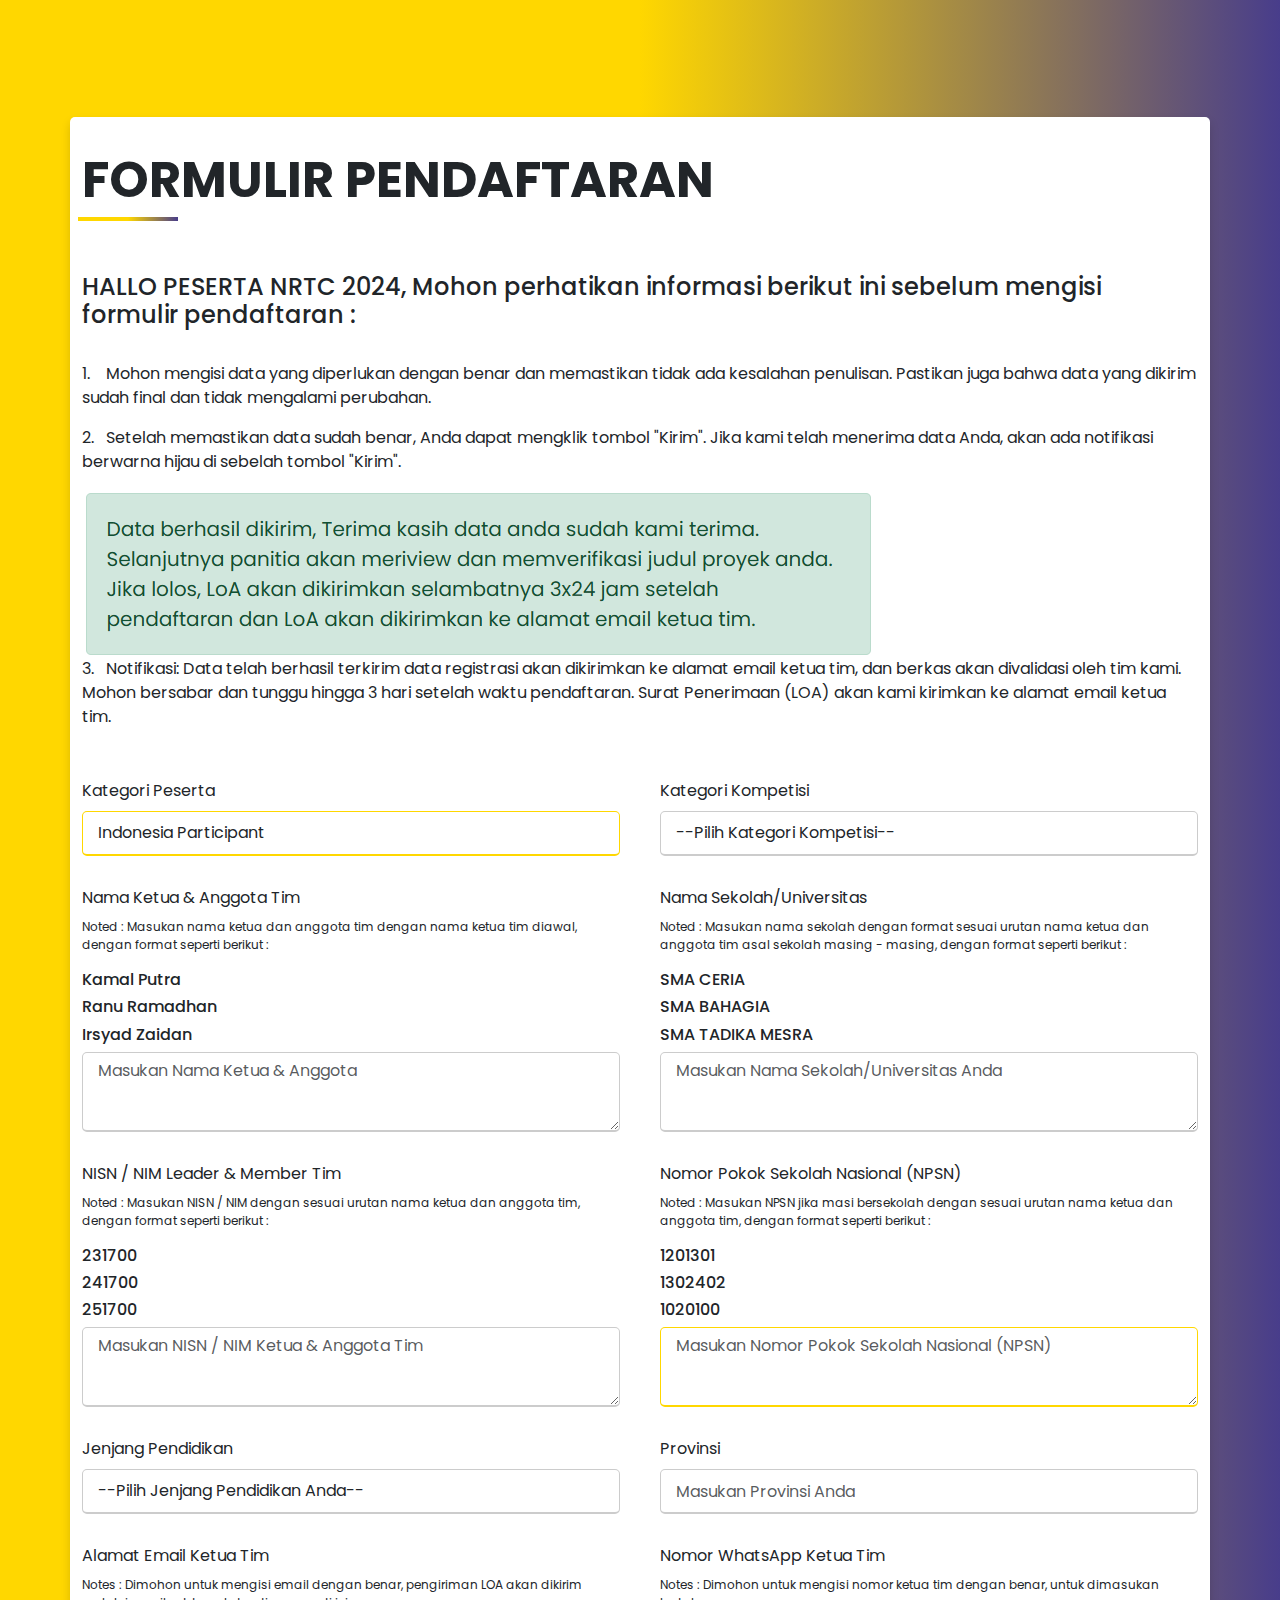
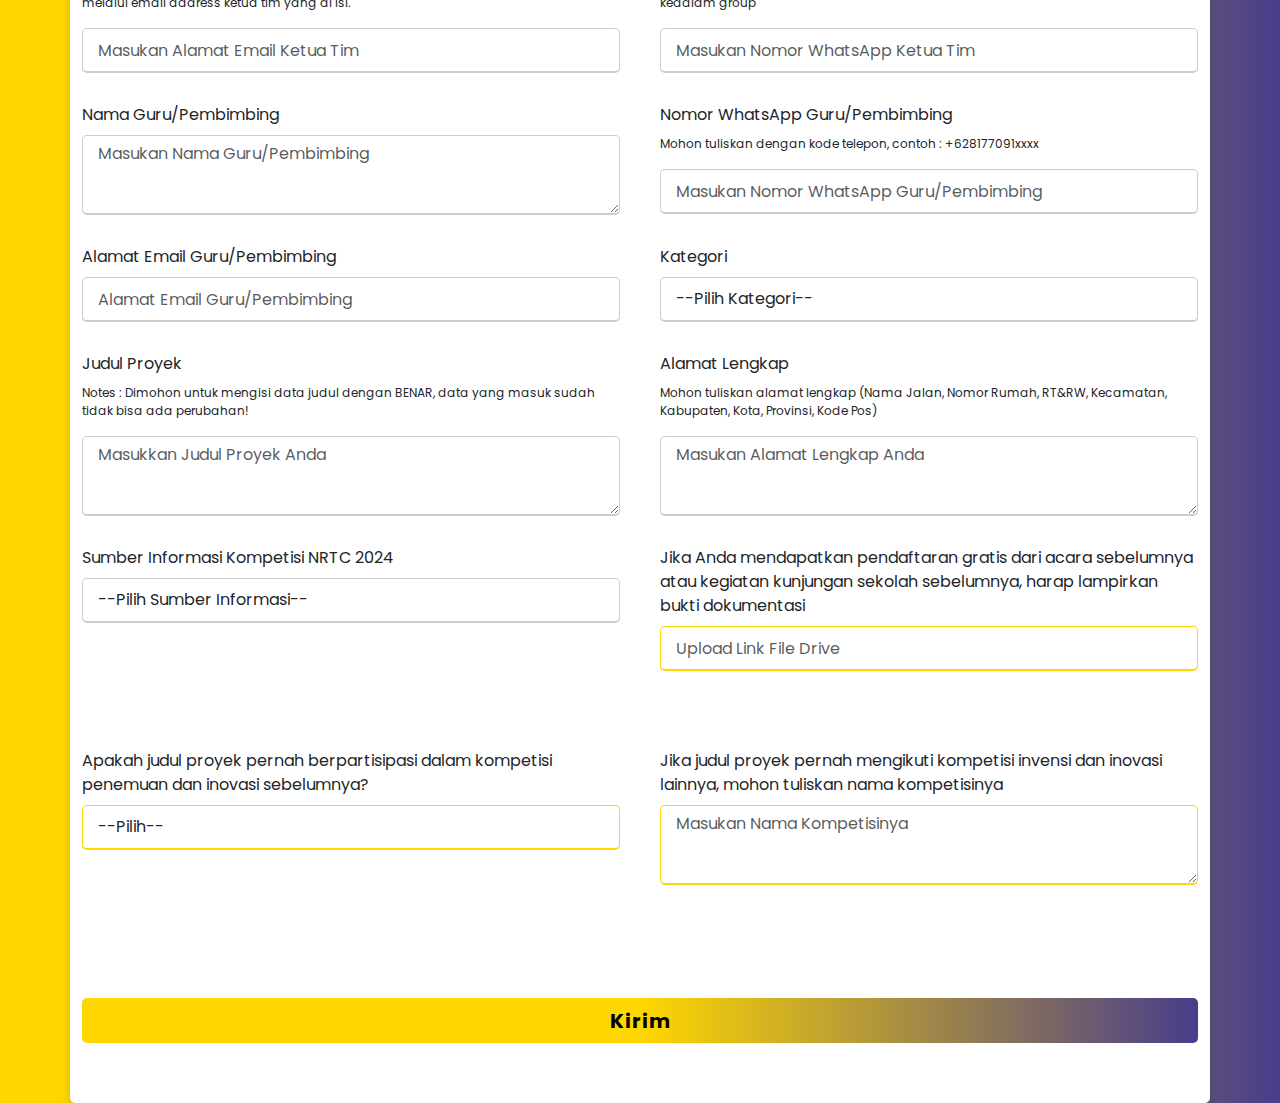
==== Indonesian-Participant.html @ 3a60b1de "new" ====
<!DOCTYPE html>
<html lang="en" dir="ltr">
  <head>
    <meta charset="UTF-8" />
    <title>REGISTRASI</title>
    <link rel="stylesheet" href="stylesss.css" />
    <link rel="shortcut icon" href="./rr.png" type="image/x-icon">
    <link
      href="https://cdn.jsdelivr.net/npm/bootstrap@5.0.1/dist/css/bootstrap.min.css"
      rel="stylesheet"
    />
    <link
      rel="stylesheet"
      href="https://unicons.iconscout.com/release/v4.0.0/css/line.css"
    />
    <meta
      name="viewport"
      content="width=device-width, initial-scale=1.0"
    />


    <!-- <script type="text/javascript"
    src="https://cdn.jsdelivr.net/npm/@emailjs/browser@3/dist/email.min.js">
    </script>
    <script type="text/javascript">
    (function(){
    emailjs.init("EbVpfytHZQMSNOqhK");
    })();
    </script> -->
  </head>

  
  <body>
    <div class="container">
      <div class="content">
        <div class="sub">FORMULIR PENDAFTARAN</div>
        <h1 class="garis-bawah"></h1>
        <br><br>
        <h4>HALLO PESERTA NRTC 2024, Mohon perhatikan informasi berikut ini sebelum mengisi formulir pendaftaran :</h4>
        <br>
        <p>1.&nbsp; &nbsp; Mohon mengisi data yang diperlukan dengan benar dan memastikan tidak ada kesalahan penulisan. Pastikan juga bahwa data yang dikirim sudah final dan tidak mengalami perubahan.</p>
        <p>2.&nbsp; &nbsp;Setelah memastikan data sudah benar, Anda dapat mengklik tombol "Kirim". Jika kami telah menerima data Anda, akan ada notifikasi berwarna hijau di sebelah tombol "Kirim". </p>
        <img class="con" src="../../1.PNG" alt="">
        <p>3.&nbsp; &nbsp;Notifikasi:
          Data telah berhasil terkirim data registrasi akan dikirimkan ke alamat email ketua tim,  dan berkas akan divalidasi oleh tim kami. 
Mohon bersabar dan tunggu hingga 3 hari setelah waktu pendaftaran. Surat Penerimaan (LOA) akan kami kirimkan ke alamat email ketua tim.</p>
        <form name="#">
          
          <div class="user-details">
            <div class="input-box">
              
              <label for="CATEGORY_PARTICIPANT" class="form-label"
                >Kategori Peserta</label
              >
              <select
                type="text"
                id="CATEGORY_PARTICIPANT"
                name="CATEGORY_PARTICIPANT"
                class="form-control"
                placeholder="Choose Categories Participant"
                value=""
                required
              >
                
                <option value="Indonesia Participant">Indonesia Participant</option>
              </select>
              </select>
            </div>
            <div class="input-box">
              <label for="CATEGORY_COMPETITION" class="form-label"
                >Kategori Kompetisi
              </label>
              <select
                type="text"
                id="CATEGORY_COMPETITION"
                name="CATEGORY_COMPETITION"
                class="form-control"
                placeholder="Choose Category Competition "
                required
              >
                <option value="">
                  --Pilih Kategori Kompetisi--
                </option>
                <option value="Online Competition">
                  Kompetisi Online
                </option>
                <option value="Offline Competition">
                  Kompetisi Offline
                </option>
              </select>
            </div>
            
            <div class="input-box">
              
              <label for="NAMA_LENGKAP" class="form-label"
                >Nama Ketua & Anggota Tim
                </label
              >
              <p>Noted : Masukan nama ketua dan anggota tim dengan nama ketua tim diawal, dengan format seperti berikut :</p>
              <h6>Kamal Putra</h6>
              <h6>Ranu Ramadhan</h6>
              <h6>Irsyad Zaidan</h6>
              <!-- <img class="gam" src="../../aa.PNG" > -->
              <textarea
                type="text"
                id="NAMA_LENGKAP"
                name="NAMA_LENGKAP"
                class="form-control"
                placeholder="Masukan Nama Ketua & Anggota"
                required
              ></textarea>
              
            </div>

            <div class="input-box">
              <label for="NAMA_SEKOLAH" class="form-label"
                >Nama Sekolah/Universitas</label
              >
              <p>Noted : Masukan nama sekolah dengan format sesuai urutan nama ketua dan anggota tim asal sekolah masing - masing, dengan format seperti berikut :</p>
              <h6>SMA CERIA</h6>
              <h6>SMA BAHAGIA</h6>
              <h6>SMA TADIKA MESRA</h6>
              <textarea
                type="text"
                id="NAMA_SEKOLAH"
                name="NAMA_SEKOLAH"
                class="form-control"
                placeholder="Masukan Nama Sekolah/Universitas Anda"
                required
              ></textarea>
            </div>

            <div class="input-box">
              <label for="NISN_NIM" class="form-label"
                >NISN / NIM Leader & Member Tim
              </label>
              <p>Noted : Masukan NISN / NIM dengan sesuai urutan nama ketua dan anggota tim, dengan format seperti berikut :</p>
              <h6>231700</h6>
              <h6>241700</h6>
              <h6>251700</h6>
              <textarea
                type="text"
                id="NISN_NIM"
                name="NISN_NIM"
                class="form-control"
                placeholder="Masukan NISN / NIM Ketua & Anggota Tim"
                required
              ></textarea>
            </div>


            <div class="input-box">
              <label for="NPSN" class="form-label"
                >Nomor Pokok Sekolah Nasional (NPSN)</label
              >
              <p>Noted : Masukan NPSN jika masi bersekolah dengan sesuai urutan nama ketua dan anggota tim, dengan format seperti berikut :</p>
              <h6>1201301</h6>
              <h6>1302402</h6>
              <h6>1020100</h6>
              <textarea
                type="number"
                id="NPSN"
                name="NPSN"
                class="form-control"
                placeholder="Masukan Nomor Pokok Sekolah Nasional (NPSN)"
              ></textarea>
            </div>

            <div class="input-box">
              <label for="GRADE" class="form-label">Jenjang Pendidikan </label>
              <select
                type="text"
                id="GRADE"
                name="GRADE"
                class="form-control"
                placeholder="Choose Grade"
                required
              >
                <option value="">--Pilih Jenjang Pendidikan Anda--</option>
                <option value="Sekolah Dasar">Sekolah Dasar</option>
                <option value="Sekolah Menengah Pertama">
                  Sekolah Menengah Pertama
                </option>
                <option value="Sekolah Menengah Atas">
                  Sekolah Menengah Atas
                </option>
                <option value="Universitas">Universitas</option>
              </select>
            </div>

            
            <div class="input-box">
              <label for="PROVINCE" class="form-label"
                >Provinsi</label
              >
              <input
                type="text"
                id="PROVINCE"
                name="PROVINCE"
                class="form-control"
                placeholder="Masukan Provinsi Anda"
                required
              />
            </div>

            <div class="input-box">
              <label for="LEADER_EMAIL" class="form-label"
                >Alamat Email Ketua Tim</label
              >
              <p>
                Notes : Dimohon untuk mengisi email dengan benar, pengiriman LOA akan dikirim melalui email address ketua tim yang di isi.
              </p>
              <input
                type="email"
                id="LEADER_EMAIL"
                name="LEADER_EMAIL"
                class="form-control"
                placeholder="Masukan Alamat Email Ketua Tim"
                required
              />
            </div>

            <div class="input-box">
              <label for="LEADER_WHATSAPP" class="form-label"
                >Nomor WhatsApp Ketua Tim</label
              >
              <!-- <p>
                Please write with phone code, example : +6281770914129
              </p> -->
              <p>
                Notes : Dimohon untuk mengisi nomor ketua tim dengan benar, untuk dimasukan kedalam group
              </p>
            <input
                type="number"
                id="LEADER_WHATSAPP"
                name="LEADER_WHATSAPP"
                class="form-control"
                placeholder="Masukan Nomor WhatsApp Ketua Tim"
                required
              />
            </div>

            <div class="input-box">
              <label for="NAME_SUPERVISOR" class="form-label"
                >Nama Guru/Pembimbing</label
              >
              <textarea
                type="text"
                id="NAME_SUPERVISOR"
                name="NAME_SUPERVISOR"
                class="form-control"
                placeholder="Masukan Nama Guru/Pembimbing"
                required
              ></textarea>
            </div>

            <div class="input-box">
              <label
                for="WHATSAPP_NUMBER_SUPERVISOR"
                class="form-label"
                >Nomor WhatsApp Guru/Pembimbing</label
              >
              <p>
                Mohon tuliskan dengan kode telepon, contoh : +628177091xxxx
              </p>
              <input
                type="number"
                id="WHATSAPP_NUMBER_SUPERVISOR"
                name="WHATSAPP_NUMBER_SUPERVISOR"
                class="form-control"
                placeholder="Masukan Nomor WhatsApp Guru/Pembimbing"
                required
              />
            </div>

            <div class="input-box">
              <label for="EMAIL_TEACHER_SUPERVISOR" class="form-label"
                >Alamat Email Guru/Pembimbing</label
              >
              <input
                type="email"
                id="EMAIL_TEACHER_SUPERVISOR"
                name="EMAIL_TEACHER_SUPERVISOR"
                class="form-control"
                placeholder="Alamat Email Guru/Pembimbing"
                required
              />
            </div>

            <div class="input-box">
              <label for="CATEGORIES" class="form-label"
                >Kategori</label
              >
              <select
                type="text"
                id="CATEGORIES"
                name="CATEGORIES"
                class="form-control"
                placeholder="--Choose-- "
                required
              >
                <option value="">--Pilih Kategori--</option>
                <option value="Sustainability Development">
                  Sustainability Development
                </option>
                <option value="Life Science">
                  Life Science
                </option>
                <option value="Engineering">
                  Engineering
                </option>
                <option value="Education">Education</option>
                <option value="Environmental">Environmental</option>
                <option value="Technology">Technology</option>
              </select>
            </div>

            <div class="input-box">
              <label for="PROJECT_TITLE" class="form-label"
                >Judul Proyek</label
              >
              <p>
                Notes : Dimohon untuk mengisi data judul dengan BENAR,
                data yang masuk sudah tidak bisa ada perubahan!
              </p>
              <textarea
                type="text"
                id="PROJECT_TITLE"
                name="PROJECT_TITLE"
                class="form-control"
                placeholder="Masukkan Judul Proyek Anda"
                required
              ></textarea>
            </div>

            

            <div class="input-box">
              <label for="COMPLETE_ADDRESS" class="form-label"
                >Alamat Lengkap</label
              >
              <p>
                Mohon tuliskan alamat lengkap (Nama Jalan,
                Nomor Rumah, RT&RW, Kecamatan, Kabupaten, Kota,
                Provinsi, Kode Pos)
              </p>
              <textarea
                type="text"
                id="COMPLETE_ADDRESS"
                name="COMPLETE_ADDRESS"
                class="form-control"
                placeholder="Masukan Alamat Lengkap Anda"
                required
              ></textarea>
            </div>

            <div class="input-box">
              <label for="INFORMATION_RESOURCES" class="form-label"
                >Sumber Informasi Kompetisi NRTC 2024</label
              >
              <!-- <p>
                Tuliskan nama yang memberikan sumber atau dapat menulis
                sumber lain (Ex: Instagram, Pendaftaran Gratis acara
                acara sebelumnya, Kunjungan Sekolah Golden Ticket, dll)
              </p> -->
              <select
                type="text"
                id="INFORMATION_RESOURCES"
                name="INFORMATION_RESOURCES"
                class="form-control"
                placeholder="--Choose Information Resources-- "
                required
              >
                <option value="">
                  --Pilih Sumber Informasi--
                </option>
                <option value="IYSA Instagram">IYSA Instagram</option>
                <option value="NRTC Instagram">
                  NRTC Instagram
                </option>
                <option value="Pembimbing/Sekolah">
                  Pembimbing/Sekolah
                </option>
                <option value="IYSA FaceBook">IYSA FaceBook</option>
                <option value="IYSA Linkedin">IYSA Linkedin</option>
                <option value="IYSA Website">IYSA Website</option>
                <option value="NRTC Website">NRTC Website</option>
                <option value="IYSA Email">IYSA Email</option>
                <option value="NRTC Email">NRTC Email</option>
                <option value="Acara Sebelumnya">Acara Sebelumnya</option>
                <option value="Lainnya">Lainnya</option>
              </select>
            </div>


            <div class="input-box">
              <label for="FILE" class="form-label"
                >Jika Anda mendapatkan pendaftaran gratis dari acara sebelumnya atau
                kegiatan kunjungan sekolah sebelumnya, harap lampirkan bukti
                dokumentasi </label
              >
              <input
                type="url"
                id="FILE"
                name="FILE"
                class="form-control"
                placeholder="Upload Link File Drive"

              />
              <br><br>
            </div>
            

            <div class="input-box">
              <label
                for="YES_NO"
                class="form-label"
                >Apakah judul proyek pernah berpartisipasi dalam kompetisi penemuan dan inovasi sebelumnya?</label
              >
              <select
                type="text"
                id="YES_NO"
                name="YES_NO"
                class="form-control"
                placeholder="--Choose Information Resources-- "
                required
              >
                <option>--Pilih--</option>
                <option value="Yes">Iya</option>
                <option value="No">Tidak</option>
              </select>
            </div>
            
            <div class="input-box">
              <label for="JUDUL_PERNAH_BERPATISIPASI" class="form-label"
                >Jika judul proyek pernah mengikuti kompetisi invensi dan inovasi lainnya, mohon tuliskan nama kompetisinya</label
              >
              <textarea
                type="text"
                id="JUDUL_PERNAH_BERPATISIPASI"
                name="JUDUL_PERNAH_BERPATISIPASI"
                class="form-control"
                placeholder="Masukan Nama Kompetisinya"
              ></textarea>
              <div class="mt-5" id="form_alerts"></div>
            </div>

          </div>
          <div class="button">
            <input type="submit" value="Kirim" />
          </div>
        </form>
      </div>
    </div>

    <script src="https://code.jquery.com/jquery-3.6.0.min.js"></script>
    <script src="https://cdn.jsdelivr.net/npm/bootstrap@5.0.1/dist/js/bootstrap.bundle.min.js"></script>
    <!-- <script>
    function sendMail() {
      let parms = {
        CATEGORY_PARTICIPANT: document.getElementById(
          'CATEGORY_PARTICIPANT'
        ).value,
        CATEGORY_COMPETITION: document.getElementById(
          'CATEGORY_COMPETITION'
        ).value,
        NAMA_LENGKAP: document.getElementById('NAMA_LENGKAP').value,
        NAMA_SEKOLAH: document.getElementById('NAMA_SEKOLAH').value,
        NISN_NIM: document.getElementById('NISN_NIM').value,
        NPSN: document.getElementById('NPSN').value,
        GRADE: document.getElementById('GRADE').value,
        PROVINCE: document.getElementById('PROVINCE').value,
        LEADER_EMAIL: document.getElementById('LEADER_EMAIL').value,
        LEADER_WHATSAPP: document.getElementById('LEADER_WHATSAPP').value,
        NAME_SUPERVISOR: document.getElementById('NAME_SUPERVISOR').value,
        WHATSAPP_NUMBER_SUPERVISOR: document.getElementById(
          'WHATSAPP_NUMBER_SUPERVISOR'
        ).value,
        EMAIL_TEACHER_SUPERVISOR: document.getElementById(
          'EMAIL_TEACHER_SUPERVISOR'
        ).value,
        CATEGORIES: document.getElementById('CATEGORIES').value,
        PROJECT_TITLE: document.getElementById('PROJECT_TITLE').value,
        COMPLETE_ADDRESS: document.getElementById('COMPLETE_ADDRESS')
          .value,
        INFORMATION_RESOURCES: document.getElementById(
          'INFORMATION_RESOURCES'
        ).value,
        FILE: document.getElementById('FILE').value,
        YES_NO: document.getElementById('YES_NO').value,
        JUDUL_PERNAH_BERPATISIPASI: document.getElementById(
          'JUDUL_PERNAH_BERPATISIPASI'
        ).value,
      };
    
      emailjs
        .send('service_2rxj19o', 'template_9viz0s4', parms)
    }</script> -->

    <script>
    const scriptURL =
      'https://script.google.com/macros/s/AKfycbytbYHDygDD770TzwyQHzpy6fqrsBUJl1iv2oM_7qe3a9oHbydBALjh7NPPvZgiPmWCQQ/exec';
    const form = document.forms['#'];
    
    form.addEventListener('submit', (e) => {
      e.preventDefault();
      fetch(scriptURL, { method: 'POST', body: new FormData(form) })
        .then((response) =>
          $('#form_alerts').html(
            "<div class='alert alert-success'>Data berhasil dikirim, Terima kasih data anda sudah kami terima. Selanjutnya panitia akan meriview dan memverifikasi judul proyek anda. Jika lolos, LoA akan dikirimkan selambatnya 3x24 jam setelah pendaftaran dan LoA akan dikirimkan ke alamat email ketua tim.</div>"
          )
        )
        .catch((error) =>
          $('#form_alerts').html(
            "<div class='alert alert-danger'>Data gagal terkirim!.</div>"
          )
        );
      form.reset();
    });</script>







  </body>
</html>
---- stylesss.css ----
@import url('https://fonts.googleapis.com/css2?family=Poppins:wght@200;300;400;500;600;700&display=swap');
* {
  margin: 0;
  padding: 0;
  box-sizing: border-box;
  font-family: 'Poppins', sans-serif;
}
body {
  height: 100vh;
  display: flex;
  justify-content: center;
  align-items: center;
  padding: 10px;
  background: linear-gradient(to right, #ffd700  50%, #483d8b 100%);
}
.container {
  max-width: 700px;
  width: 100%;
  margin-top: 120rem;
  background-color: #fff;
  padding: 25px 30px;
  border-radius: 5px;
  box-shadow: 0 5px 10px rgba(0, 0, 0, 0.15);
}

.container .title {
  font-size: 25px;
  font-weight: 500;
  position: relative;
}
.container .title::before {
  content: '';
  position: absolute;
  left: 0;
  bottom: 0;
  height: 3px;
  width: 30px;
  border-radius: 5px;
  background: linear-gradient(to right, #ffd700  50%, #483d8b 100%);
}
/* .content {
  margin-top: 9rem;
} */

.gam{
  display: flex;
}

.content form .user-details {
  display: flex;
  flex-wrap: wrap;
  justify-content: space-between;
  margin: 50px 0 20px 0;
}
form .user-details .input-box {
  margin-bottom: 30px;
  width: calc(100% / 2 - 20px);
}
form .input-box span.details {
  display: block;
  font-weight: 500;
  margin-bottom: 5px;
}
.user-details .input-box input {
  height: 45px;
  width: 100%;
  outline: none;
  font-size: 16px;
  border-radius: 5px;
  padding-left: 15px;
  border: 1px solid #ccc;
  border-bottom-width: 2px;
  transition: all 0.3s ease;
}

.user-details .input-box select {
  height: 45px;
  width: 100%;
  outline: none;
  font-size: 16px;
  border-radius: 5px;
  padding-left: 15px;
  border: 1px solid #ccc;
  border-bottom-width: 2px;
  transition: all 0.3s ease;
}

.user-details .input-box p {
  font-size: 12px;
}

.container .content .sub {
  font-weight: bold;
  font-size: 50px;
}

.garis-bawah::after {
  position: absolute;
  content: '';
  background: linear-gradient(to right, #ffd700  50%, #483d8b 100%);
  height: 4px;
  width: 100px;
  left: 10%;
  transform: translateX(-50%);
}

.user-details .input-box textarea {
  height: 80px;
  width: 100%;
  outline: none;
  font-size: 16px;
  border-radius: 5px;
  padding-left: 15px;
  border: 1px solid #ccc;
  border-bottom-width: 2px;
  transition: all 0.3s ease;
}
.user-details .input-box input:focus,
.user-details .input-box input:valid {
  border-color: #ffd700;
}

.user-details .input-box textarea:focus,
.user-details .input-box textarea:valid {
  border-color: #ffd700;
}

.user-details .input-box select:focus,
.user-details .input-box select:valid {
  border-color: #ffd700;
}

form .gender-details .gender-title {
  font-size: 20px;
  font-weight: 500;
}
form .category {
  display: flex;
  width: 80%;
  margin: 14px 0;
  justify-content: space-between;
}
form .category label {
  display: flex;
  align-items: center;
  cursor: pointer;
}
form .button {
  height: 45px;
  margin: 35px 0;
}
form .button input {
  height: 100%;
  width: 100%;
  border-radius: 5px;
  border: none;
  color: #000;
  font-size: 20px;
  font-weight: bold;
  letter-spacing: 1px;
  cursor: pointer;
  transition: all 0.3s ease;
  background: linear-gradient(to right, #ffd700  50%, #483d8b 100%);
}
form .button input:hover {
  /* transform: scale(0.99); */
  background: linear-gradient(-135deg, #483d8b , #ffd700);
  color: #fff;
  
}


@media (max-width: 767px) {
    .container {
        margin-top: 100rem;
      }
  }

@media (max-width: 584px) {
  .container {
    margin-top: 200px;
    max-width: 1100%;
  }
  form .user-details .input-box {
    margin-bottom: 15px;
    width: 200%;
  }
  form .category {
    width: 200%;
  }
  .container .content .sub {
    margin-top: 100px;
    padding-top: 500px;
  }
  .content form .user-details {
    max-height: 400px;
    overflow-y: scroll;
  }
  .user-details::-webkit-scrollbar {
    width: 5px;
  }
  .container .content .con {
    width: 23rem;
    height: 60px;
  }
}
@media (max-width: 428px) {
  .container .content .category {
    flex-direction: column;
  }

  .container .content .sub {
    font-size: 30px;
    margin: 0 0 0;
  }
  .garis-bawah::after {
    position: absolute;
    content: '';
    background: linear-gradient(to right, #05020f  50%, #343148 100%);
    height: 4px;
    width: 100px;
    left: 17%;
    transform: translateX(-50%);
  }
}

@media (max-width: 425px) {
  .garis-bawah::after {
    position: absolute;
    content: '';
    background: linear-gradient(to right, #05020f  50%, #343148 100%);
    height: 4px;
    width: 100px;
    left: 18%;
    transform: translateX(-50%);
  }
  .container .content .con {
    width: 23.5rem;
    height: 60px;
  }
  .container {
    margin-top: 1rem;
  }
}

@media (max-width: 375px) {
  .garis-bawah::after {
    position: absolute;
    content: '';
    background: linear-gradient(to right, #05020f  50%, #343148 100%);
    height: 4px;
    width: 100px;
    left: 18%;
    transform: translateX(-50%);
  }
  .container .content .con {
    width: 20.5rem;
    height: 60px;
  }
  .container {
    margin-top: 5rem;
  }
}


@media (max-width: 360px) {
  .garis-bawah::after {
    position: absolute;
    content: '';
    background: linear-gradient(to right, #05020f  50%, #343148 100%);
    height: 4px;
    width: 100px;
    left: 20%;
    transform: translateX(-50%);
  }
  .container .content .con {
    width: 17rem;
    height: 60px;
  }
  .container {
    margin-top: 11rem;
  }
}

/* @media (max-width: 1920px) {
  .garis-bawah::after {
    position: absolute;
    content: '';
    background: linear-gradient(to right, #05020f  50%, #343148 100%);
    height: 4px;
    width: 100px;
    left: 8.3%;
    transform: translateX(-50%);
  }
} */
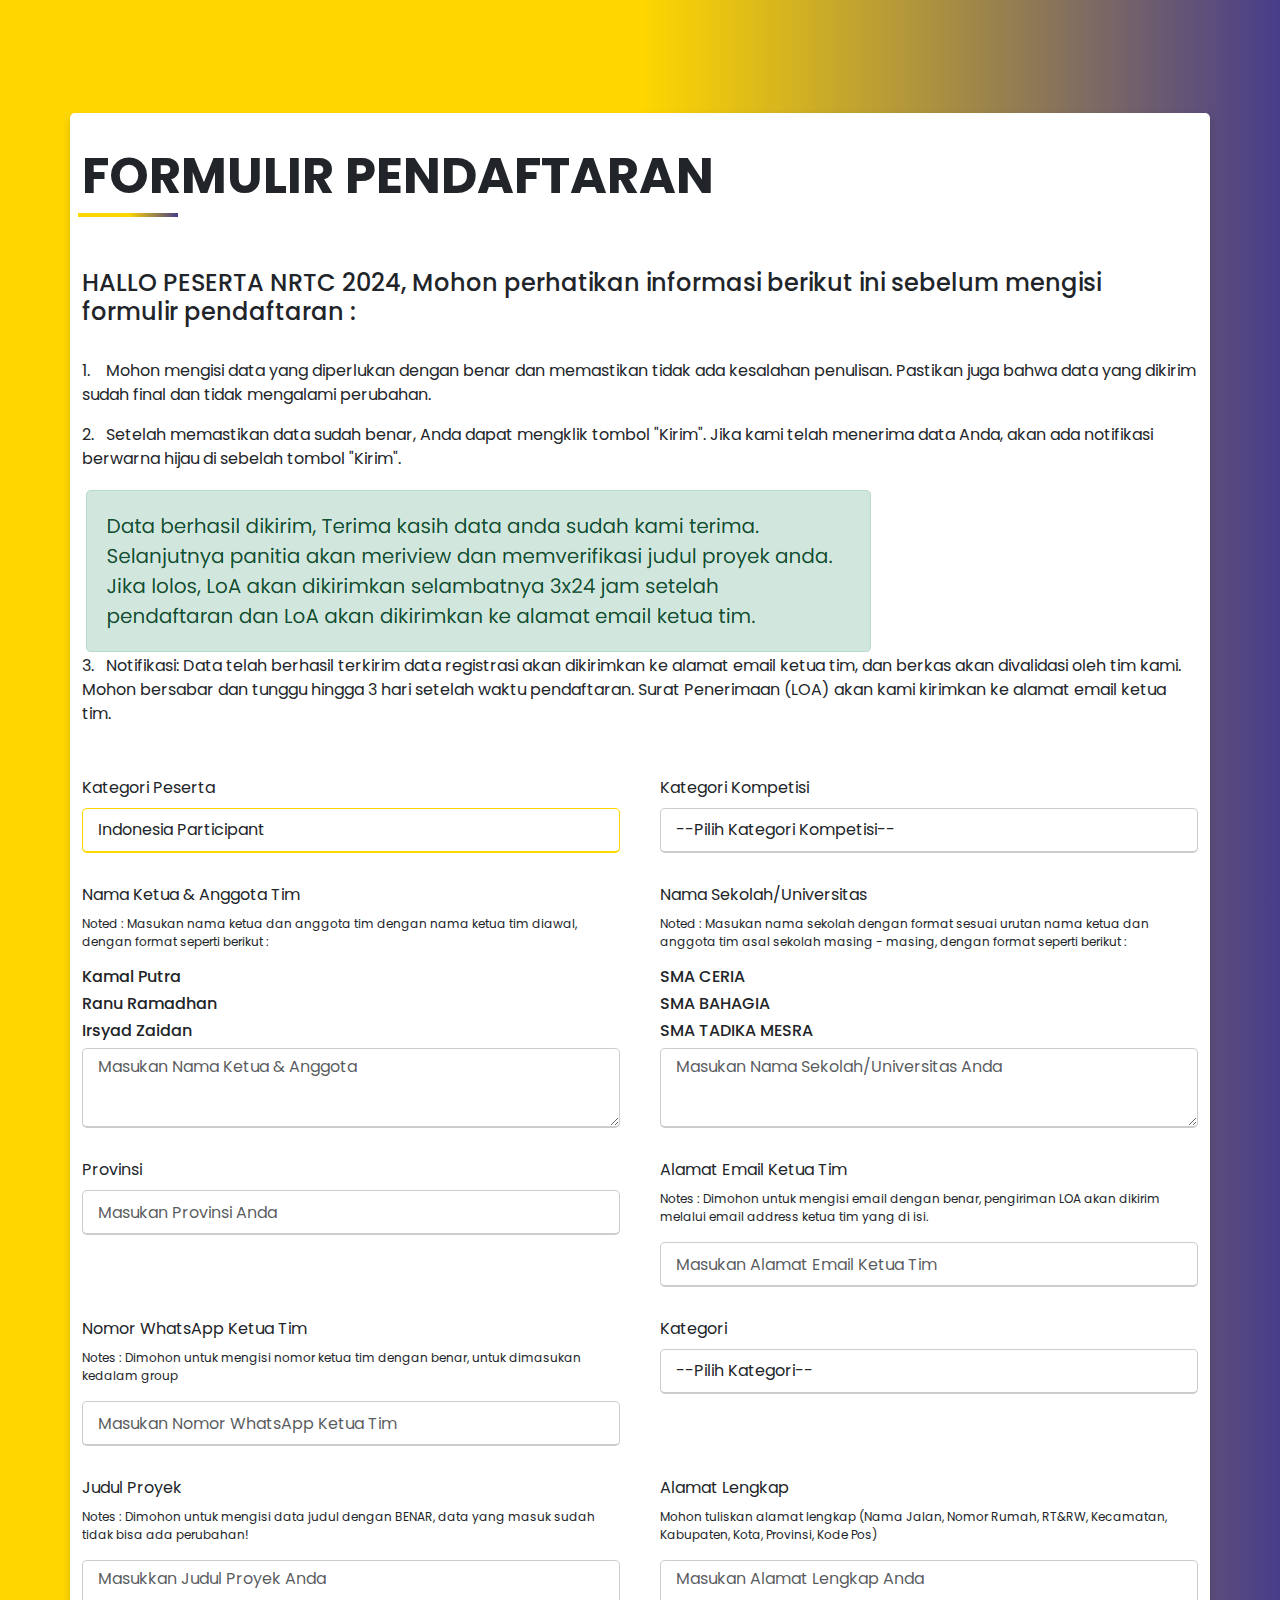
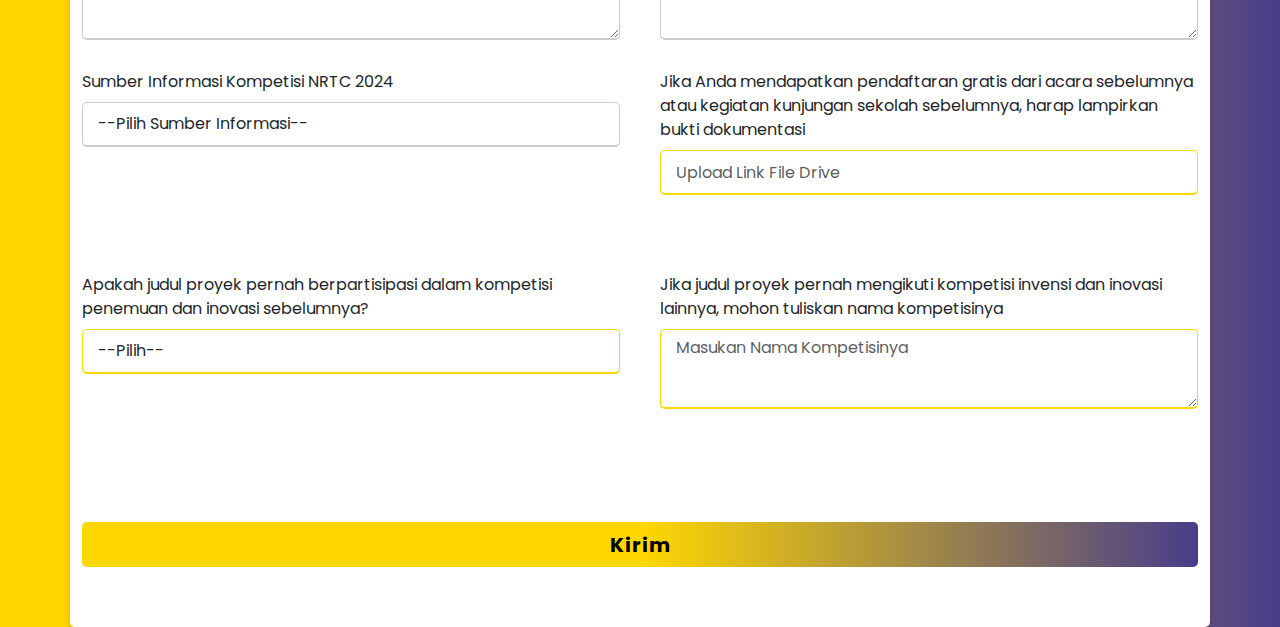
==== commit d0b78c4b: "update" ====
--- a/Indonesian-Participant.html
+++ b/Indonesian-Participant.html
@@ -130,7 +130,7 @@
               ></textarea>
             </div>
 
-            <div class="input-box">
+            <!-- <div class="input-box">
               <label for="NISN_NIM" class="form-label"
                 >NISN / NIM Leader & Member Tim
               </label>
@@ -146,10 +146,10 @@
                 placeholder="Masukan NISN / NIM Ketua & Anggota Tim"
                 required
               ></textarea>
-            </div>
-
-
-            <div class="input-box">
+            </div> -->
+
+
+            <!-- <div class="input-box">
               <label for="NPSN" class="form-label"
                 >Nomor Pokok Sekolah Nasional (NPSN)</label
               >
@@ -164,9 +164,9 @@
                 class="form-control"
                 placeholder="Masukan Nomor Pokok Sekolah Nasional (NPSN)"
               ></textarea>
-            </div>
-
-            <div class="input-box">
+            </div> -->
+
+            <!-- <div class="input-box">
               <label for="GRADE" class="form-label">Jenjang Pendidikan </label>
               <select
                 type="text"
@@ -186,7 +186,7 @@
                 </option>
                 <option value="Universitas">Universitas</option>
               </select>
-            </div>
+            </div> -->
 
             
             <div class="input-box">
@@ -240,7 +240,7 @@
               />
             </div>
 
-            <div class="input-box">
+            <!-- <div class="input-box">
               <label for="NAME_SUPERVISOR" class="form-label"
                 >Nama Guru/Pembimbing</label
               >
@@ -252,9 +252,9 @@
                 placeholder="Masukan Nama Guru/Pembimbing"
                 required
               ></textarea>
-            </div>
-
-            <div class="input-box">
+            </div> -->
+
+            <!-- <div class="input-box">
               <label
                 for="WHATSAPP_NUMBER_SUPERVISOR"
                 class="form-label"
@@ -271,9 +271,9 @@
                 placeholder="Masukan Nomor WhatsApp Guru/Pembimbing"
                 required
               />
-            </div>
-
-            <div class="input-box">
+            </div> -->
+
+            <!-- <div class="input-box">
               <label for="EMAIL_TEACHER_SUPERVISOR" class="form-label"
                 >Alamat Email Guru/Pembimbing</label
               >
@@ -285,7 +285,7 @@
                 placeholder="Alamat Email Guru/Pembimbing"
                 required
               />
-            </div>
+            </div> -->
 
             <div class="input-box">
               <label for="CATEGORIES" class="form-label"
--- a/stylesss.css
+++ b/stylesss.css
@@ -16,7 +16,7 @@
 .container {
   max-width: 700px;
   width: 100%;
-  margin-top: 120rem;
+  margin-top: 90rem;
   background-color: #fff;
   padding: 25px 30px;
   border-radius: 5px;
@@ -239,7 +239,7 @@
     height: 60px;
   }
   .container {
-    margin-top: 1rem;
+    margin-top: 15rem;
   }
 }
 
@@ -258,7 +258,7 @@
     height: 60px;
   }
   .container {
-    margin-top: 5rem;
+    margin-top: 10rem;
   }
 }
 
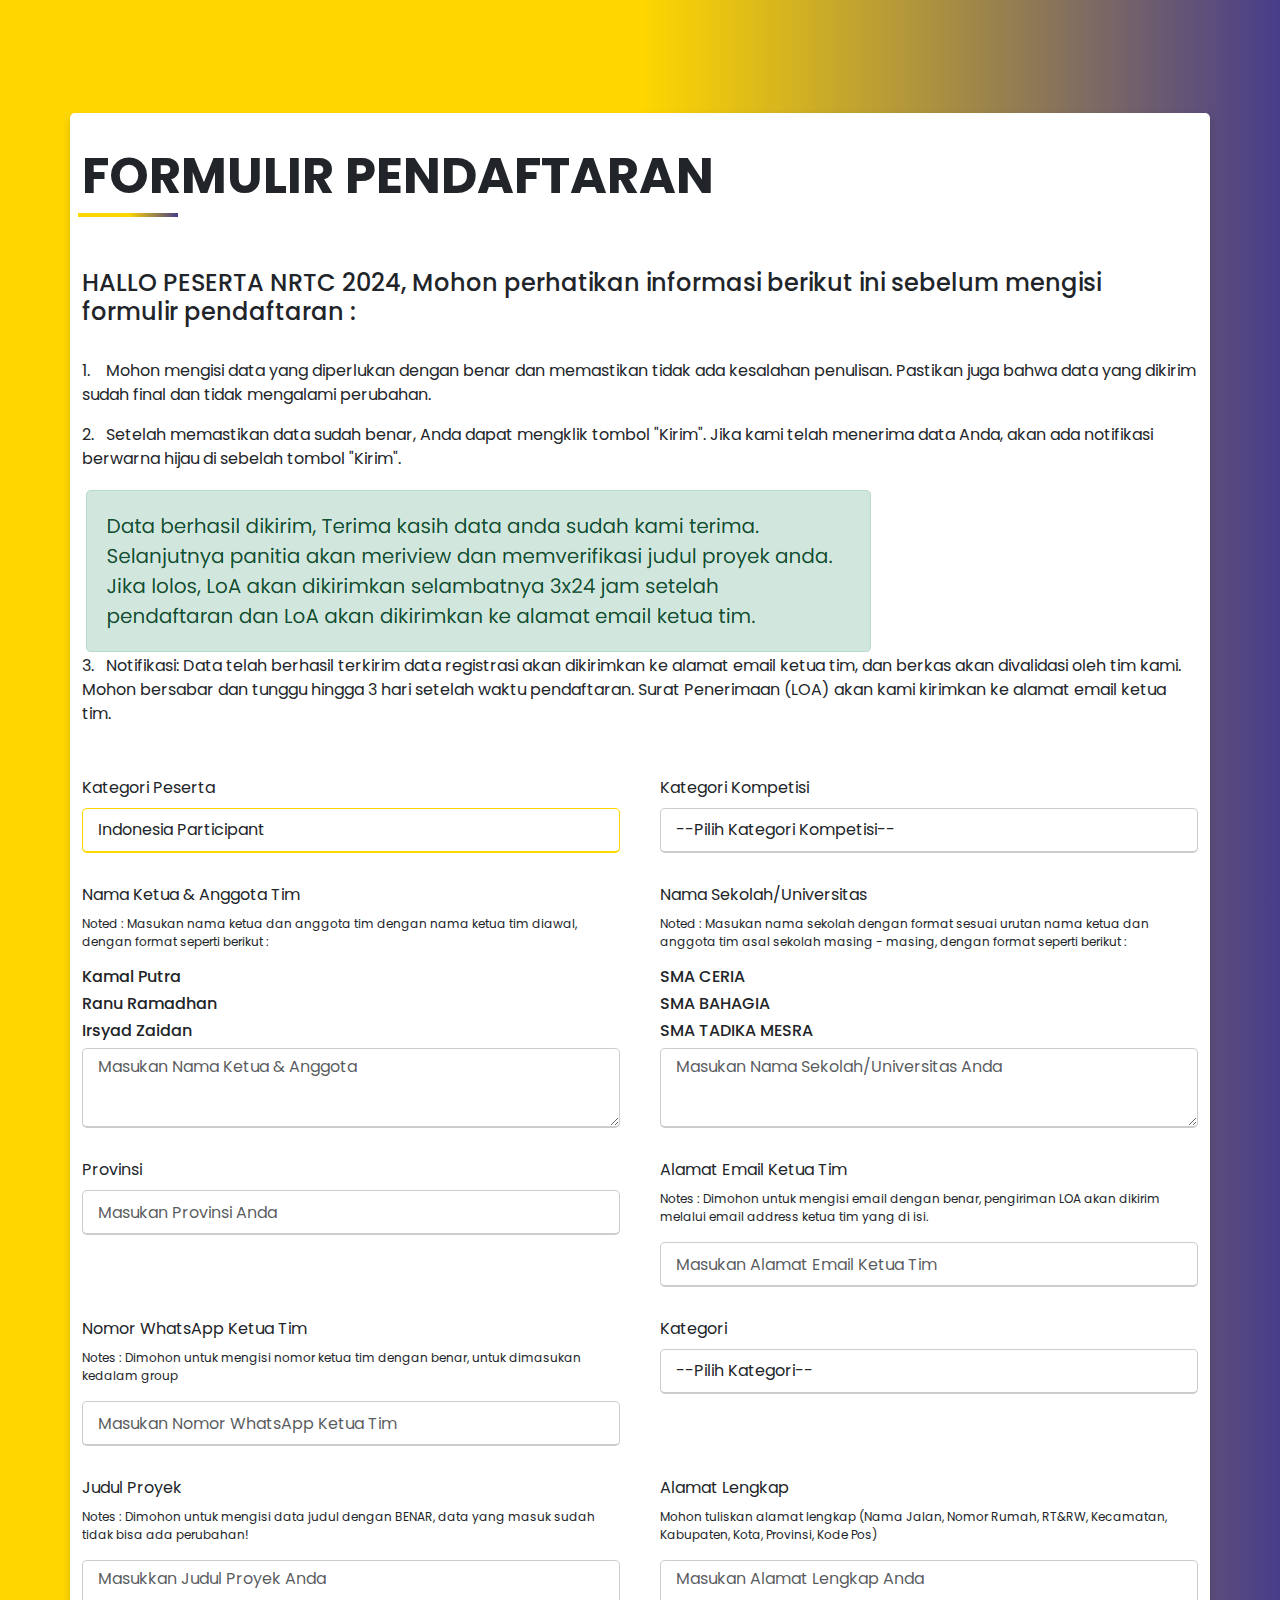
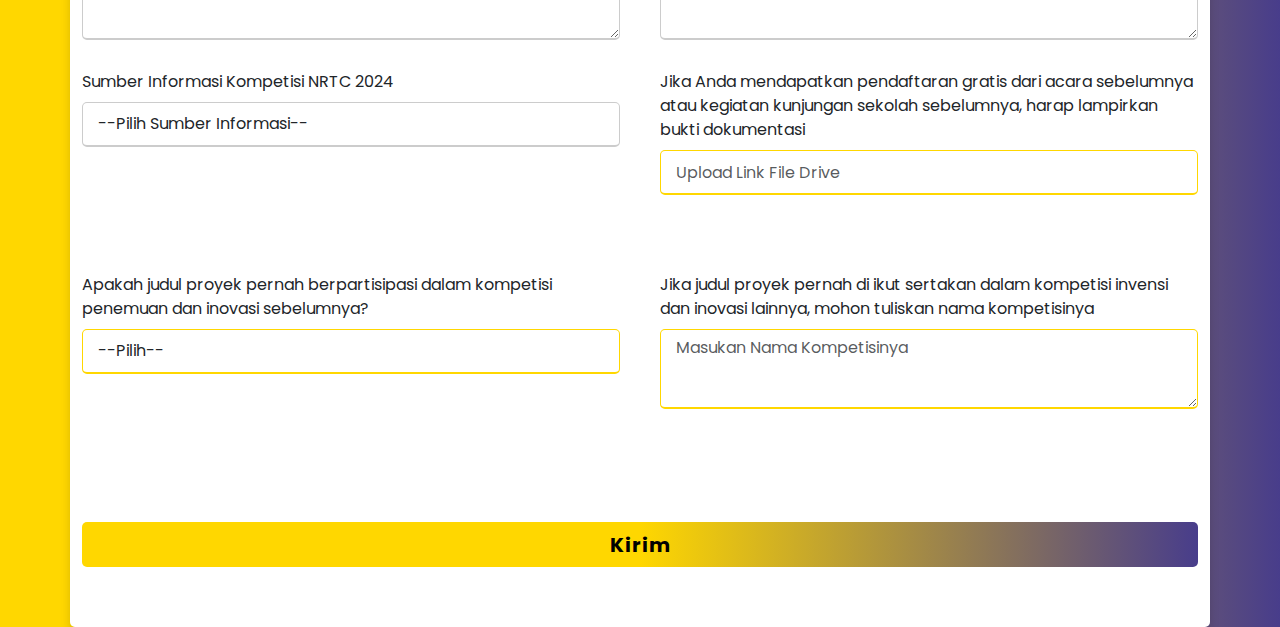
==== commit b4a49f61: "update" ====
--- a/Indonesian-Participant.html
+++ b/Indonesian-Participant.html
@@ -433,7 +433,7 @@
             
             <div class="input-box">
               <label for="JUDUL_PERNAH_BERPATISIPASI" class="form-label"
-                >Jika judul proyek pernah mengikuti kompetisi invensi dan inovasi lainnya, mohon tuliskan nama kompetisinya</label
+                >Jika judul proyek pernah di ikut sertakan dalam kompetisi invensi dan inovasi lainnya, mohon tuliskan nama kompetisinya</label
               >
               <textarea
                 type="text"
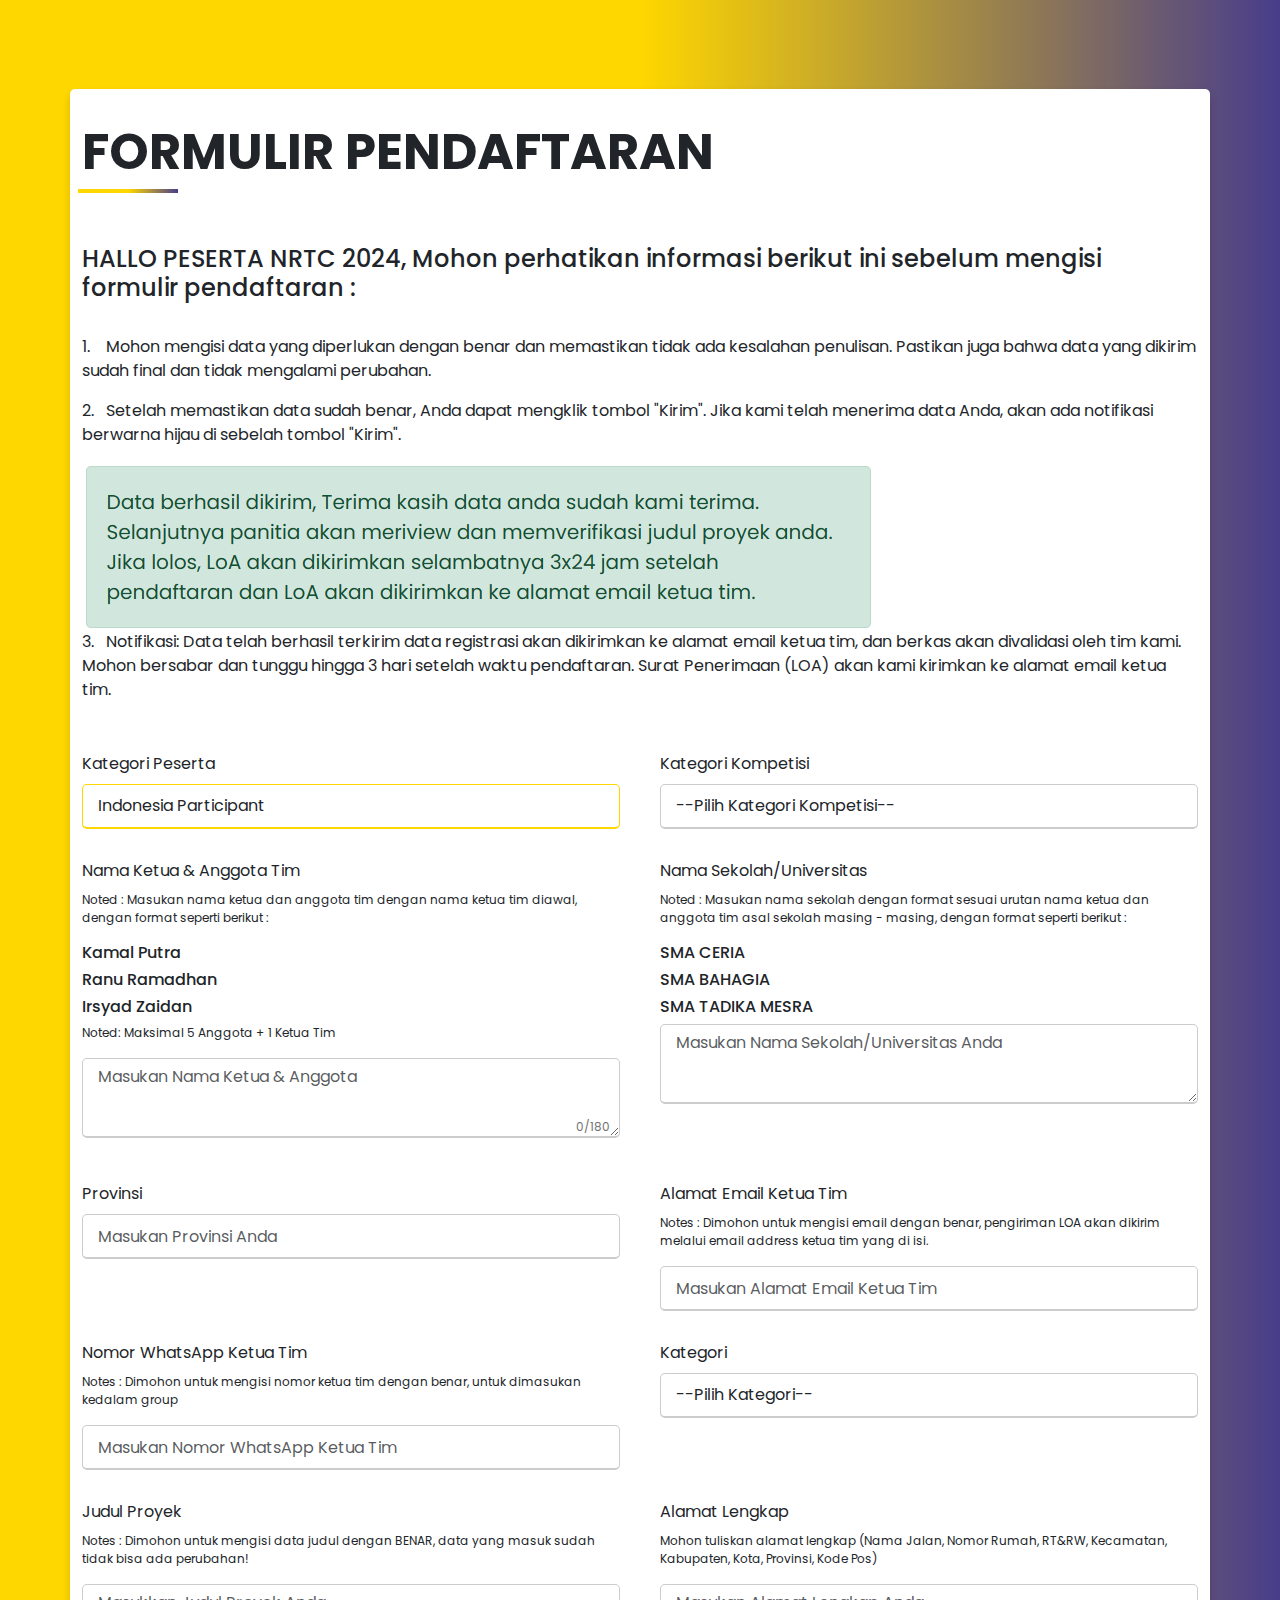
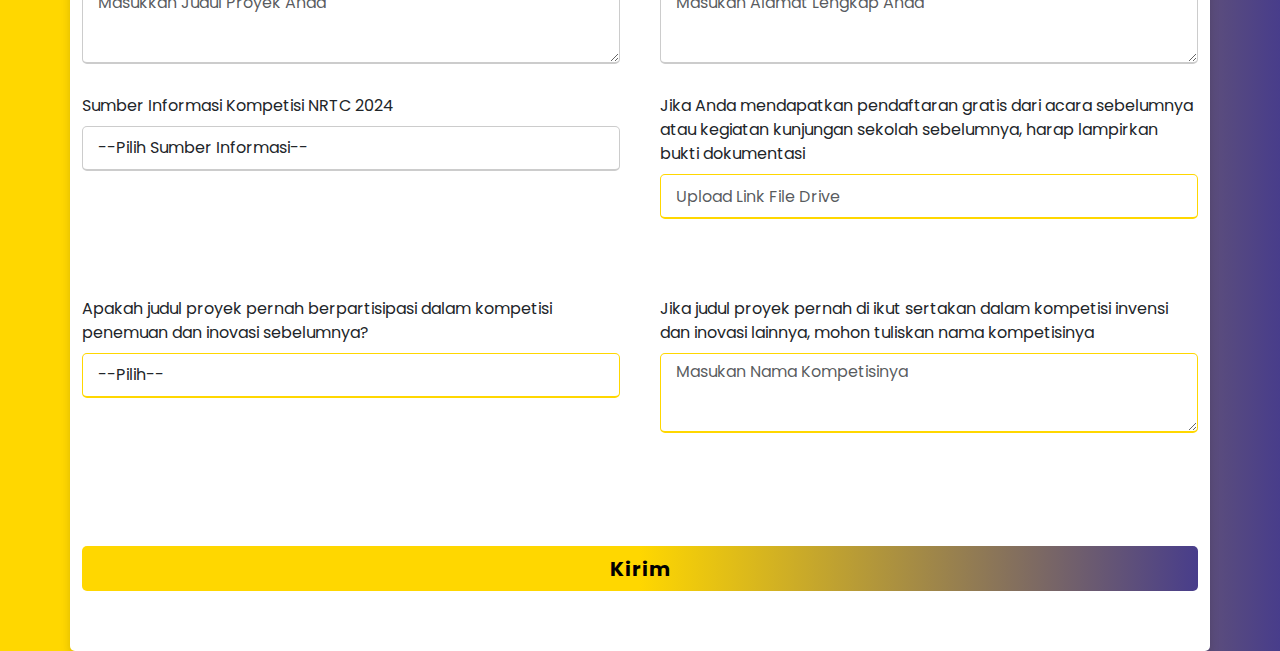
==== commit 037c72d9: "form required" ====
--- a/Indonesian-Participant.html
+++ b/Indonesian-Participant.html
@@ -100,6 +100,7 @@
               <h6>Kamal Putra</h6>
               <h6>Ranu Ramadhan</h6>
               <h6>Irsyad Zaidan</h6>
+              <p>Noted: Maksimal 5 Anggota + 1 Ketua Tim</p>
               <!-- <img class="gam" src="../../aa.PNG" > -->
               <textarea
                 type="text"
@@ -107,8 +108,10 @@
                 name="NAMA_LENGKAP"
                 class="form-control"
                 placeholder="Masukan Nama Ketua & Anggota"
-                required
-              ></textarea>
+                required maxlength="180"
+                required
+              ></textarea>
+              <p class="barrier" id="Limit"></p>
               
             </div>
 
@@ -498,8 +501,60 @@
     }</script> -->
 
     <script>
+      var NAMA_LENGKAP = document.getElementById
+      ('NAMA_LENGKAP');
+      var Limit = document.getElementById("Limit");
+      var limit = 180;
+      Limit.textContent = 0 + "/" + limit;
+    
+      NAMA_LENGKAP.addEventListener("input", function  () {
+        var textLength = NAMA_LENGKAP.value.length;
+        Limit.textContent = textLength + "/" + limit;
+    
+          if(textLength > limit) {
+            NAMA_LENGKAP.style.borderColor = "#ff2851";
+            Limit.style.color = "#ff2851";
+          } else {
+            NAMA_LENGKAP.style.borderColor = "#31821b";
+            Limit.style.color = "#31821b";
+          }if ('submit', textLength > limit) {
+            alert("Exceeding the letter limit");
+          }
+      })
+    
+    </script>
+
+
+    <script>
+      var PROJECT_TITLE = document.getElementById
+      ('PROJECT_TITLE');
+      var Limit2 = document.getElementById("Limit2");
+      var limit2 = 160;
+      Limit2.textContent = 0 + "/" + limit2;  
+    
+      PROJECT_TITLE.addEventListener("input", function  () {
+        var textLength = PROJECT_TITLE.value.length;
+        Limit2.textContent = textLength + "/" + limit2;
+    
+          if(textLength > limit2) {
+            PROJECT_TITLE.style.borderColor = "#ff2851";
+            Limit2.style.color = "#ff2851";
+          } else {
+            PROJECT_TITLE.style.borderColor = "#31821b";
+            Limit2.style.color = "#31821b";
+    
+    
+          }if (textLength > limit2) {
+            alert("#alert-name");
+            remove("d-none");
+          }
+      })
+    
+    </script>
+
+    <script>
     const scriptURL =
-      'https://script.google.com/macros/s/AKfycbytbYHDygDD770TzwyQHzpy6fqrsBUJl1iv2oM_7qe3a9oHbydBALjh7NPPvZgiPmWCQQ/exec';
+      'https://script.google.com/macros/s/AKfycbxBY3VBf0QUd4pj7tYVAdBY5hVgVO_6UCq2iTGnY3ncdVipd-jfVMmyo3BE5MFb6M4Bjw/exec';
     const form = document.forms['#'];
     
     form.addEventListener('submit', (e) => {
--- a/stylesss.css
+++ b/stylesss.css
@@ -169,6 +169,14 @@
   
 }
 
+.barrier {
+  width: 100%;
+  text-align: right;
+  margin-top: -20px;
+  padding-right: 10px;
+  color: #737373;
+}
+
 
 @media (max-width: 767px) {
     .container {
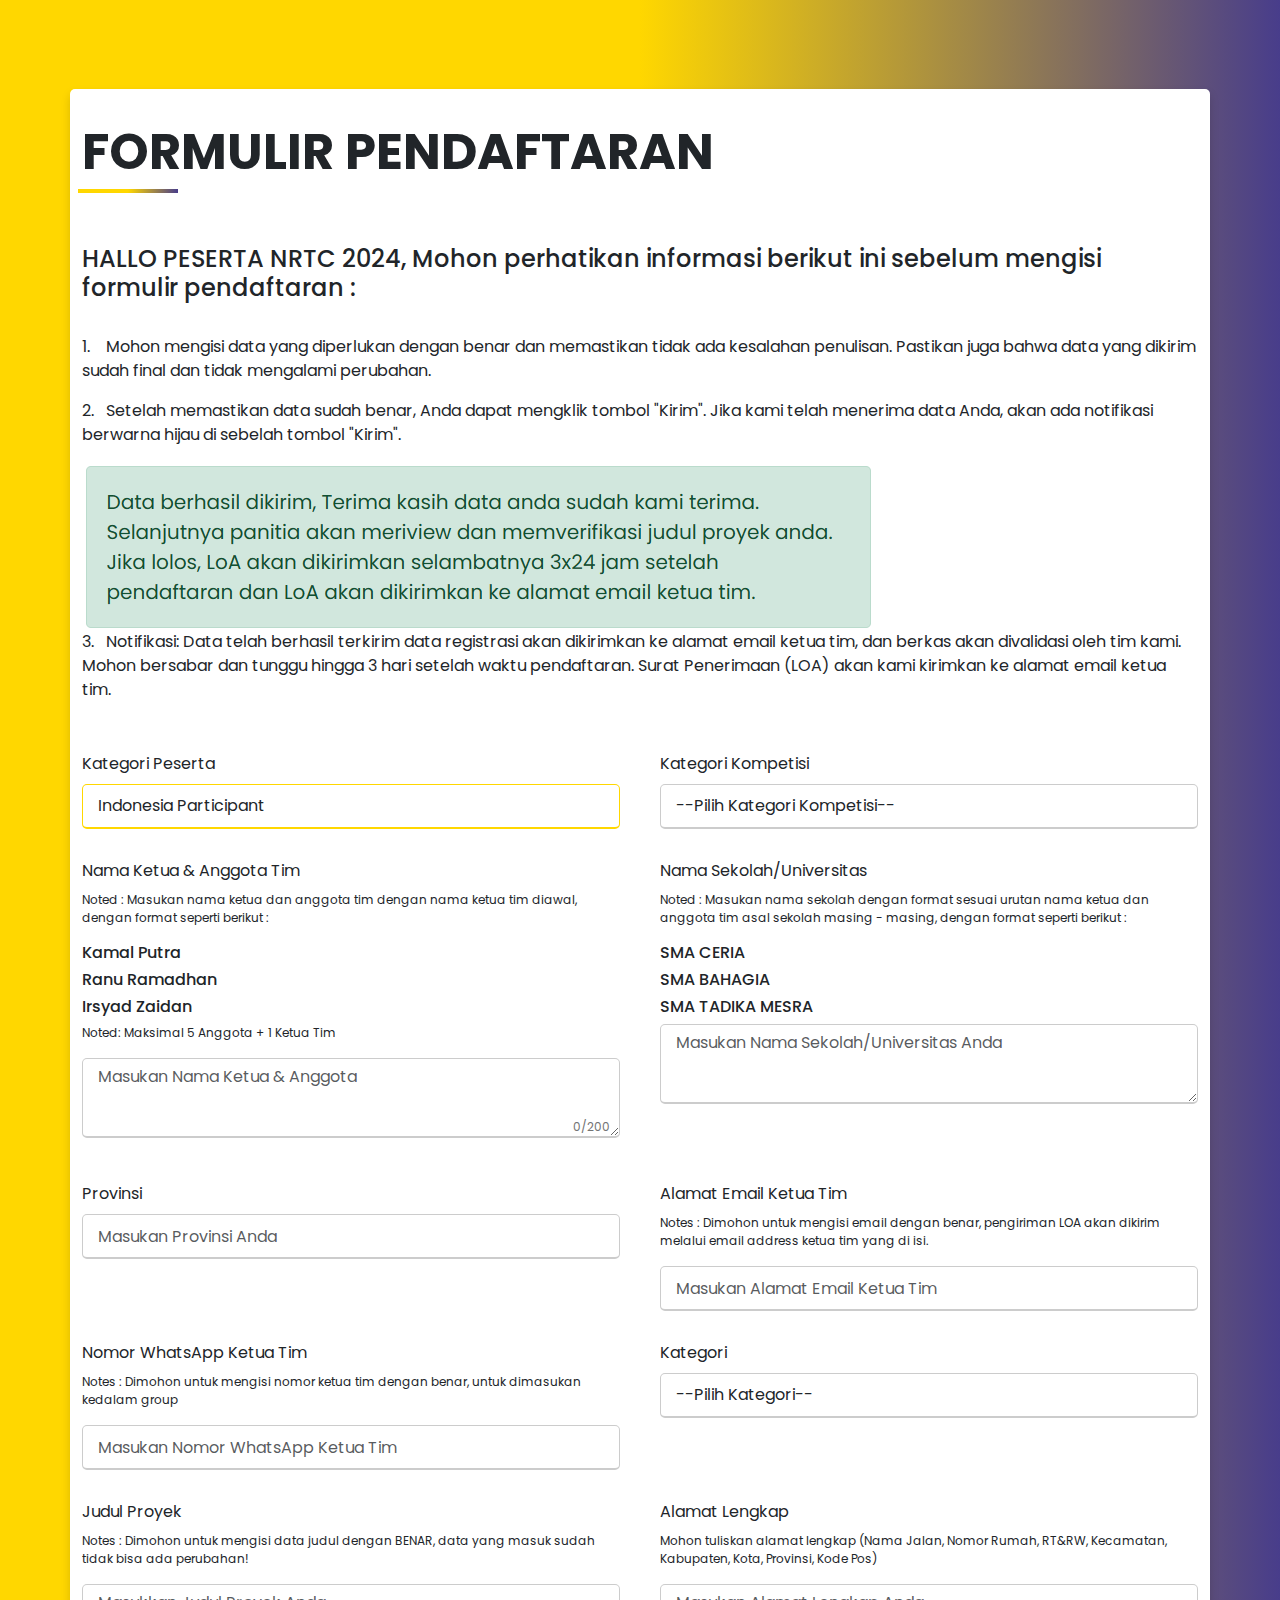
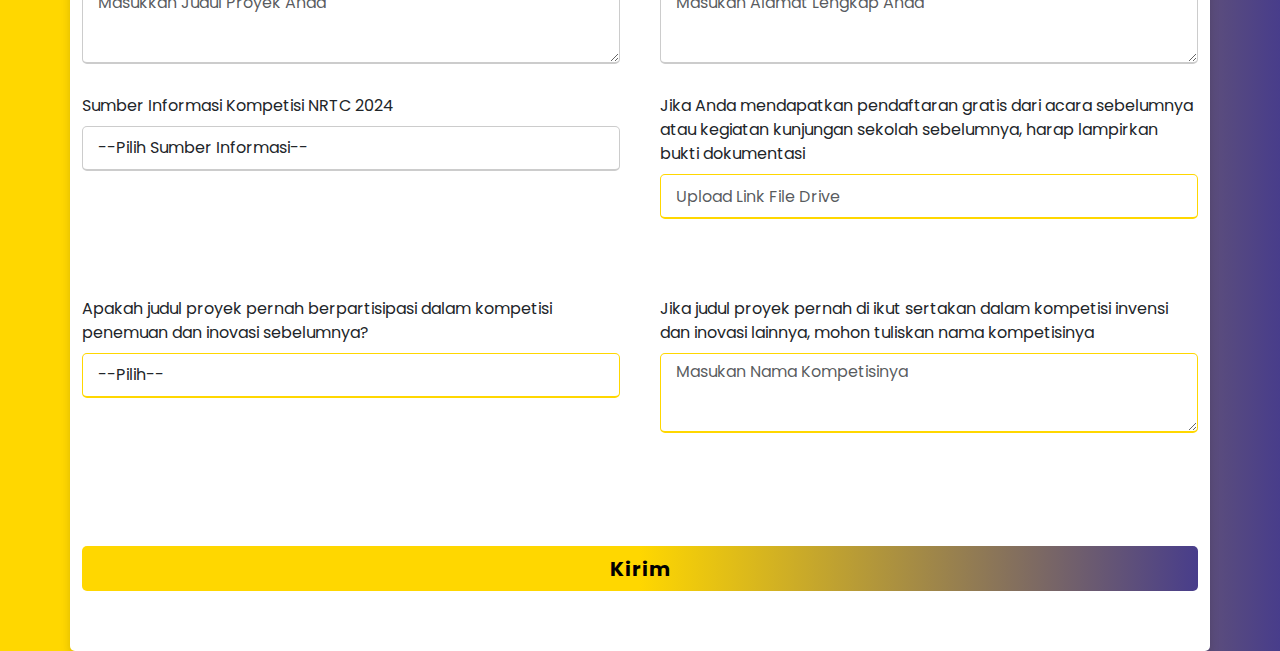
==== commit fe26d1af: "form required" ====
--- a/Indonesian-Participant.html
+++ b/Indonesian-Participant.html
@@ -108,7 +108,7 @@
                 name="NAMA_LENGKAP"
                 class="form-control"
                 placeholder="Masukan Nama Ketua & Anggota"
-                required maxlength="180"
+                required maxlength="200"
                 required
               ></textarea>
               <p class="barrier" id="Limit"></p>
@@ -504,7 +504,7 @@
       var NAMA_LENGKAP = document.getElementById
       ('NAMA_LENGKAP');
       var Limit = document.getElementById("Limit");
-      var limit = 180;
+      var limit = 200;
       Limit.textContent = 0 + "/" + limit;
     
       NAMA_LENGKAP.addEventListener("input", function  () {
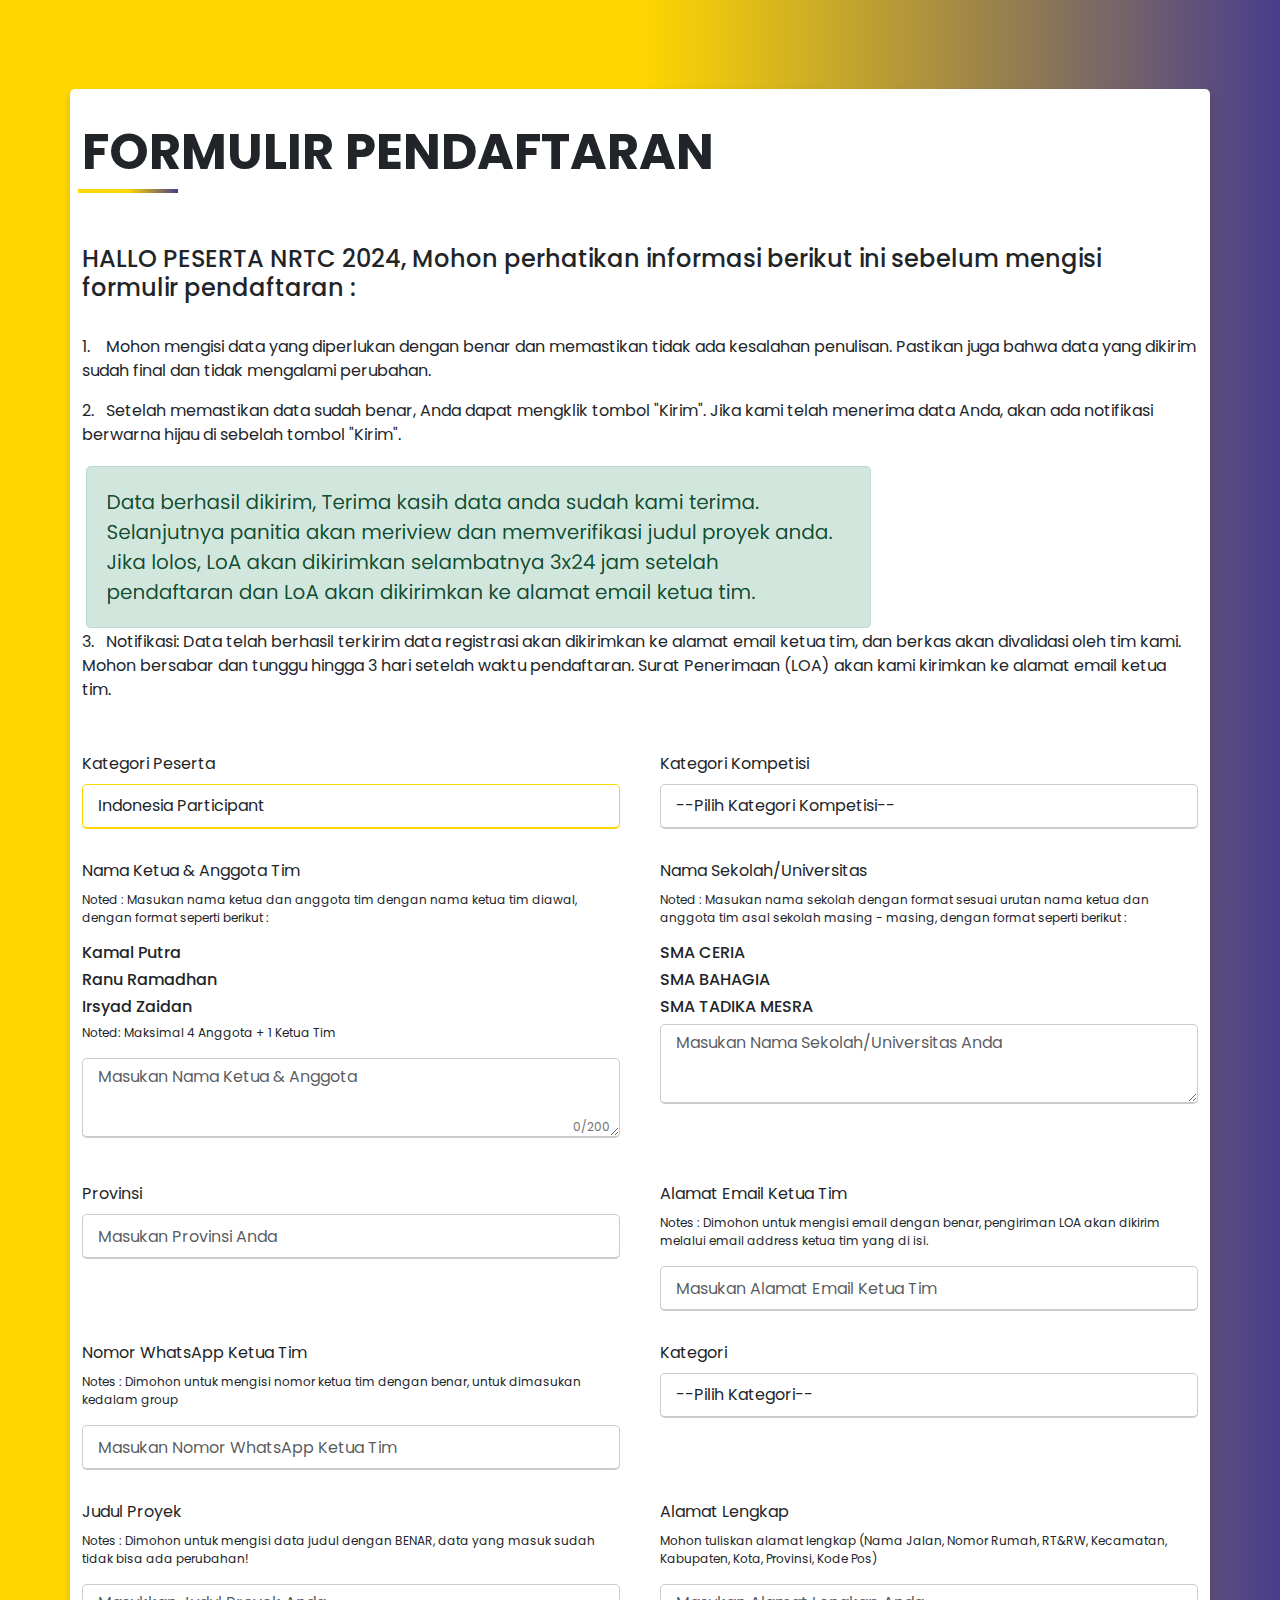
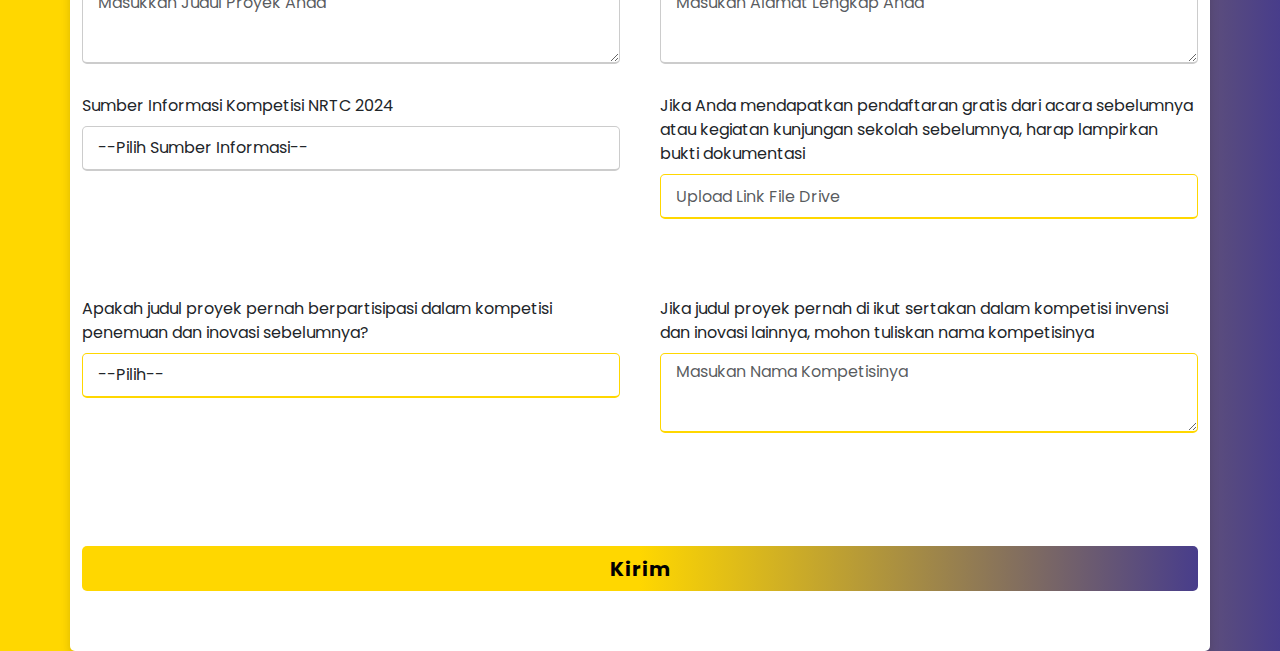
==== commit 94c00c4f: "update" ====
--- a/Indonesian-Participant.html
+++ b/Indonesian-Participant.html
@@ -100,7 +100,7 @@
               <h6>Kamal Putra</h6>
               <h6>Ranu Ramadhan</h6>
               <h6>Irsyad Zaidan</h6>
-              <p>Noted: Maksimal 5 Anggota + 1 Ketua Tim</p>
+              <p>Noted: Maksimal 4 Anggota + 1 Ketua Tim</p>
               <!-- <img class="gam" src="../../aa.PNG" > -->
               <textarea
                 type="text"
